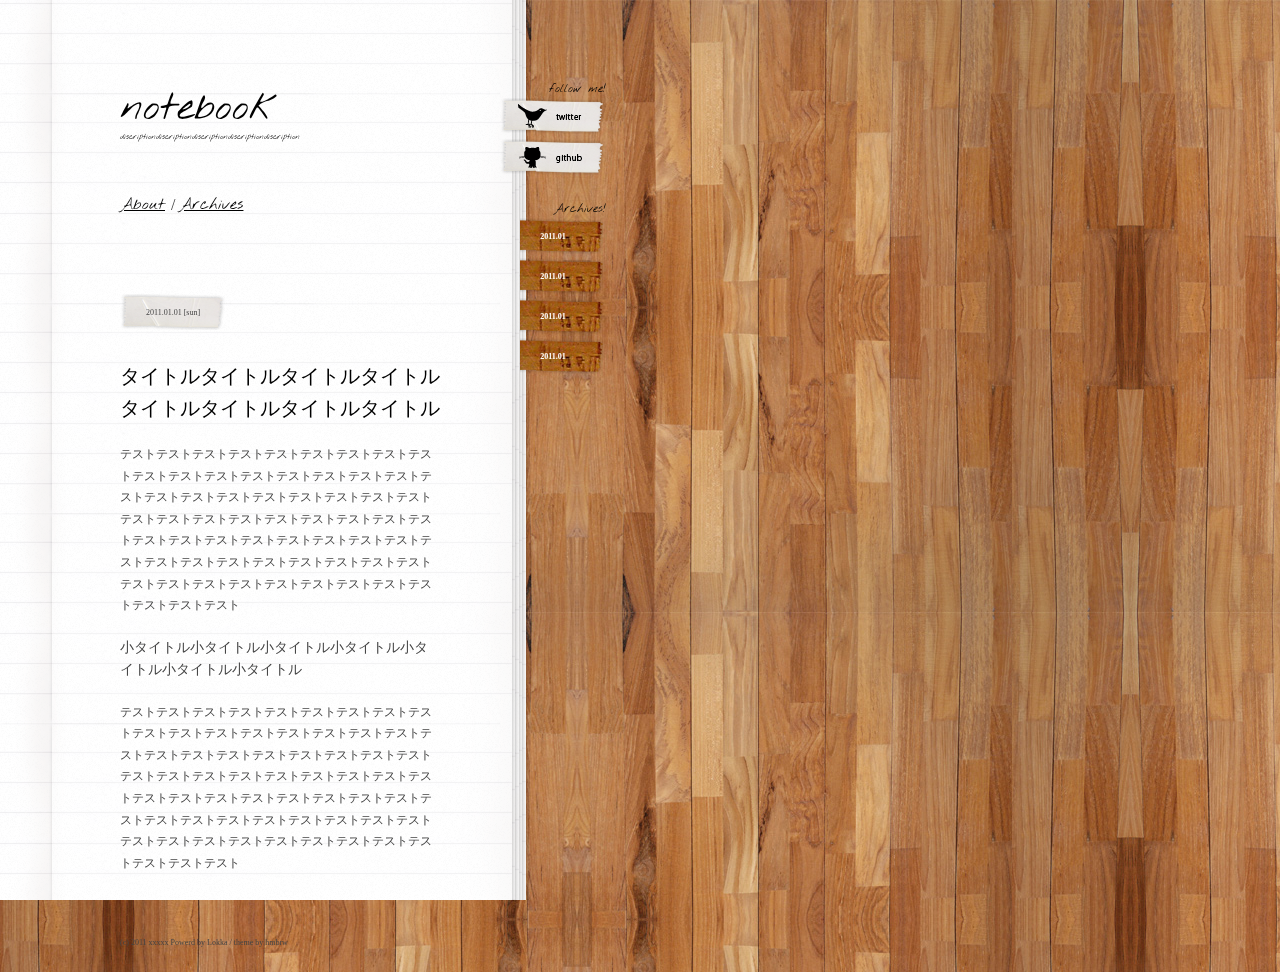
==== prev/index.html @ 276d0d5f "s" ====
<html>
<head>
	
	<meta http-equiv="Content-Type" content="text/html; charset=Shift-JIS">
	<meta http-equiv="Content-Style-Type" content="text/css">
	<meta http-equiv="Content-Script-Type" content="text/javascript">
	
	<link rel="alternate" type="application/atom+xml" title="Atom" href="">
	<link rel="alternate" type="application/rss+xml" title="RSS" href="">
	
	<title>notebook</title>
	<meta name="author" lang="ja" content="">
	<meta name="copyright" lang="ja" content="">
	<meta name="description" content="">
	<meta name="keywords" content="">
	
	<!--favicon-->
	
	
	<!--common-->
	<link rel="stylesheet" type="text/css" href="../share/css/import.css" media="screen,print" />
	<script type="text/javascript" src="http://www.google.com/jsapi"></script>
	<script type="text/javascript">google.load("jquery", "1.5.2");</script>
	<script type="text/javascript" src="../share/js/common/static.js"></script>
	<script type="text/javascript" src="../share/js/common/common.js"></script>
	
	<!--alone-->
	<link href='http://fonts.googleapis.com/css?family=Satisfy' rel='stylesheet' type='text/css'>
	<link href='http://fonts.googleapis.com/css?family=Marck+Script' rel='stylesheet' type='text/css'>
	<link href='http://fonts.googleapis.com/css?family=Yellowtail' rel='stylesheet' type='text/css'>
	<link href='http://fonts.googleapis.com/css?family=League+Script' rel='stylesheet' type='text/css'>
	<link href='http://fonts.googleapis.com/css?family=Satisfy' rel='stylesheet' type='text/css'>
	<link href='http://fonts.googleapis.com/css?family=Nothing+You+Could+Do' rel='stylesheet' type='text/css'>
	
	<!--dyrect-->
	<style type="text/css">
	
	
	</style>
	<script type="text/javascript"><!--
	
	$(function() {
		
	});
	
	//���O
	//log("sdfasdfasd");
	
	// --></script>

</head>
<body>
<!--bg-note-->
<div id="bg-note"></div>
<!--/bg-note-->

<!--container-->
<div id="container">
<div id="container-inner">

	<!--header-->
	<div id="header">
	<div id="header-inner">
		<div id="header-content">
			<h1 id="header-name"><a href="#">notebook</a></h1>
			<div class="discription">discriptiondiscriptiondiscriptiondiscriptiondiscription</div>
		</div>
	</div>
	</div>
	<div class="c"></div>
	<!--/header-->
	
	<!--sns-->
	<div id="nav-sub">
	<div id="nav-sub-inner">
		<h3>follow me!</h3>
		<ul>
			<li><a href="#"><img src="../share/images/b_twitter.png" alt="" width="106" height="36" /></a></li>
			<li><a href="#"><img src="../share/images/b_github.png" alt="" width="106" height="36" /></a></li>
		</ul>
		<h3>Archives!</h3>
		<ul>
			<li><a href="#" class="b_wood">2011.01</a></li>
			<li><a href="#" class="b_wood">2011.01</a></li>
			<li><a href="#" class="b_wood">2011.01</a></li>
			<li><a href="#" class="b_wood">2011.01</a></li>
		</ul>
	</div>
	</div>
	<!--/sns-->
	
	<!--nav-->
	<div id="nav">
	<div id="nav-inner">
		<ul>
			<li><a href="#">About</a></li>
			<li class="sla">/</li>
			<li><a href="#">Archives</a></li>
		</ul>
	</div>
	</div>
	<div class="c"></div>
	<!--/nav-->
	
	<!--main-->
	<div id="items">
	<div id="items-inner">
	
	
	<div class="item">
		<div class="date">2011.01.01 [sun]</div>
		<h2><a href="#">�^�C�g���^�C�g���^�C�g���^�C�g���^�C�g���^�C�g���^�C�g���^�C�g��</a></h2>
		<div class="tx">�e�X�g�e�X�g�e�X�g�e�X�g�e�X�g�e�X�g�e�X�g�e�X�g�e�X�g�e�X�g�e�X�g�e�X�g�e�X�g�e�X�g�e�X�g�e�X�g�e�X�g�e�X�g�e�X�g�e�X�g�e�X�g�e�X�g�e�X�g�e�X�g�e�X�g�e�X�g�e�X�g�e�X�g�e�X�g�e�X�g�e�X�g�e�X�g�e�X�g�e�X�g�e�X�g�e�X�g�e�X�g�e�X�g�e�X�g�e�X�g�e�X�g�e�X�g�e�X�g�e�X�g�e�X�g�e�X�g�e�X�g�e�X�g�e�X�g�e�X�g�e�X�g�e�X�g�e�X�g�e�X�g�e�X�g�e�X�g�e�X�g�e�X�g�e�X�g�e�X�g�e�X�g�e�X�g�e�X�g�e�X�g</div>
		<h3>���^�C�g�����^�C�g�����^�C�g�����^�C�g�����^�C�g�����^�C�g�����^�C�g��</h3>
		<div class="tx">�e�X�g�e�X�g�e�X�g�e�X�g�e�X�g�e�X�g�e�X�g�e�X�g�e�X�g�e�X�g�e�X�g�e�X�g�e�X�g�e�X�g�e�X�g�e�X�g�e�X�g�e�X�g�e�X�g�e�X�g�e�X�g�e�X�g�e�X�g�e�X�g�e�X�g�e�X�g�e�X�g�e�X�g�e�X�g�e�X�g�e�X�g�e�X�g�e�X�g�e�X�g�e�X�g�e�X�g�e�X�g�e�X�g�e�X�g�e�X�g�e�X�g�e�X�g�e�X�g�e�X�g�e�X�g�e�X�g�e�X�g�e�X�g�e�X�g�e�X�g�e�X�g�e�X�g�e�X�g�e�X�g�e�X�g�e�X�g�e�X�g�e�X�g�e�X�g�e�X�g�e�X�g�e�X�g�e�X�g�e�X�g</div>
	</div>

	<div class="c"></div>
	
	</div>
	</div>
	<!--/main-->
	
	<!--footer-->
	<div id="footer">
	<div id="footer-inner">
		(c) 2011 xxxxx Powerd by Lokka / theme by hmbrw
	</div>
	</div>
	<!--/footer-->

</div>
</div>
<!--/container-->


</body>
</html>
---- share/css/import.css ----
@charset "shift_jis"; 

/* import */
@import "init.css";
@import "common.css";
@import "layout.css";
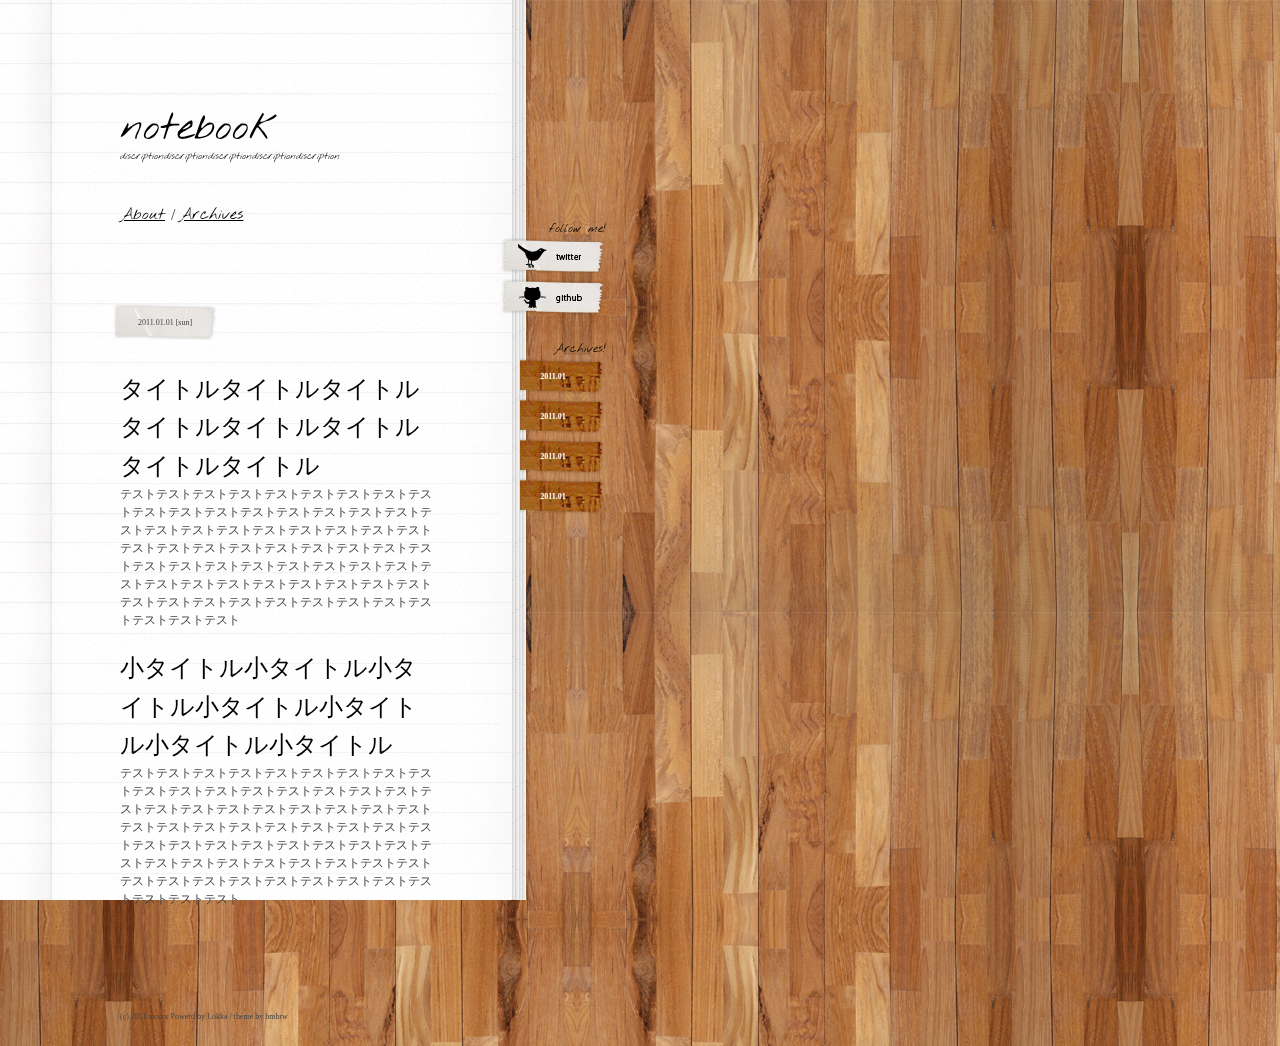
==== commit 64ba90f9: "s" ====
--- a/prev/index.html
+++ b/prev/index.html
@@ -70,7 +70,7 @@
 	<div class="c"></div>
 	<!--/header-->
 	
-	<!--sns-->
+	<!--nav-->
 	<div id="nav-sub">
 	<div id="nav-sub-inner">
 		<h3>follow me!</h3>
@@ -87,7 +87,7 @@
 		</ul>
 	</div>
 	</div>
-	<!--/sns-->
+	<!--/nav-->
 	
 	<!--nav-->
 	<div id="nav">
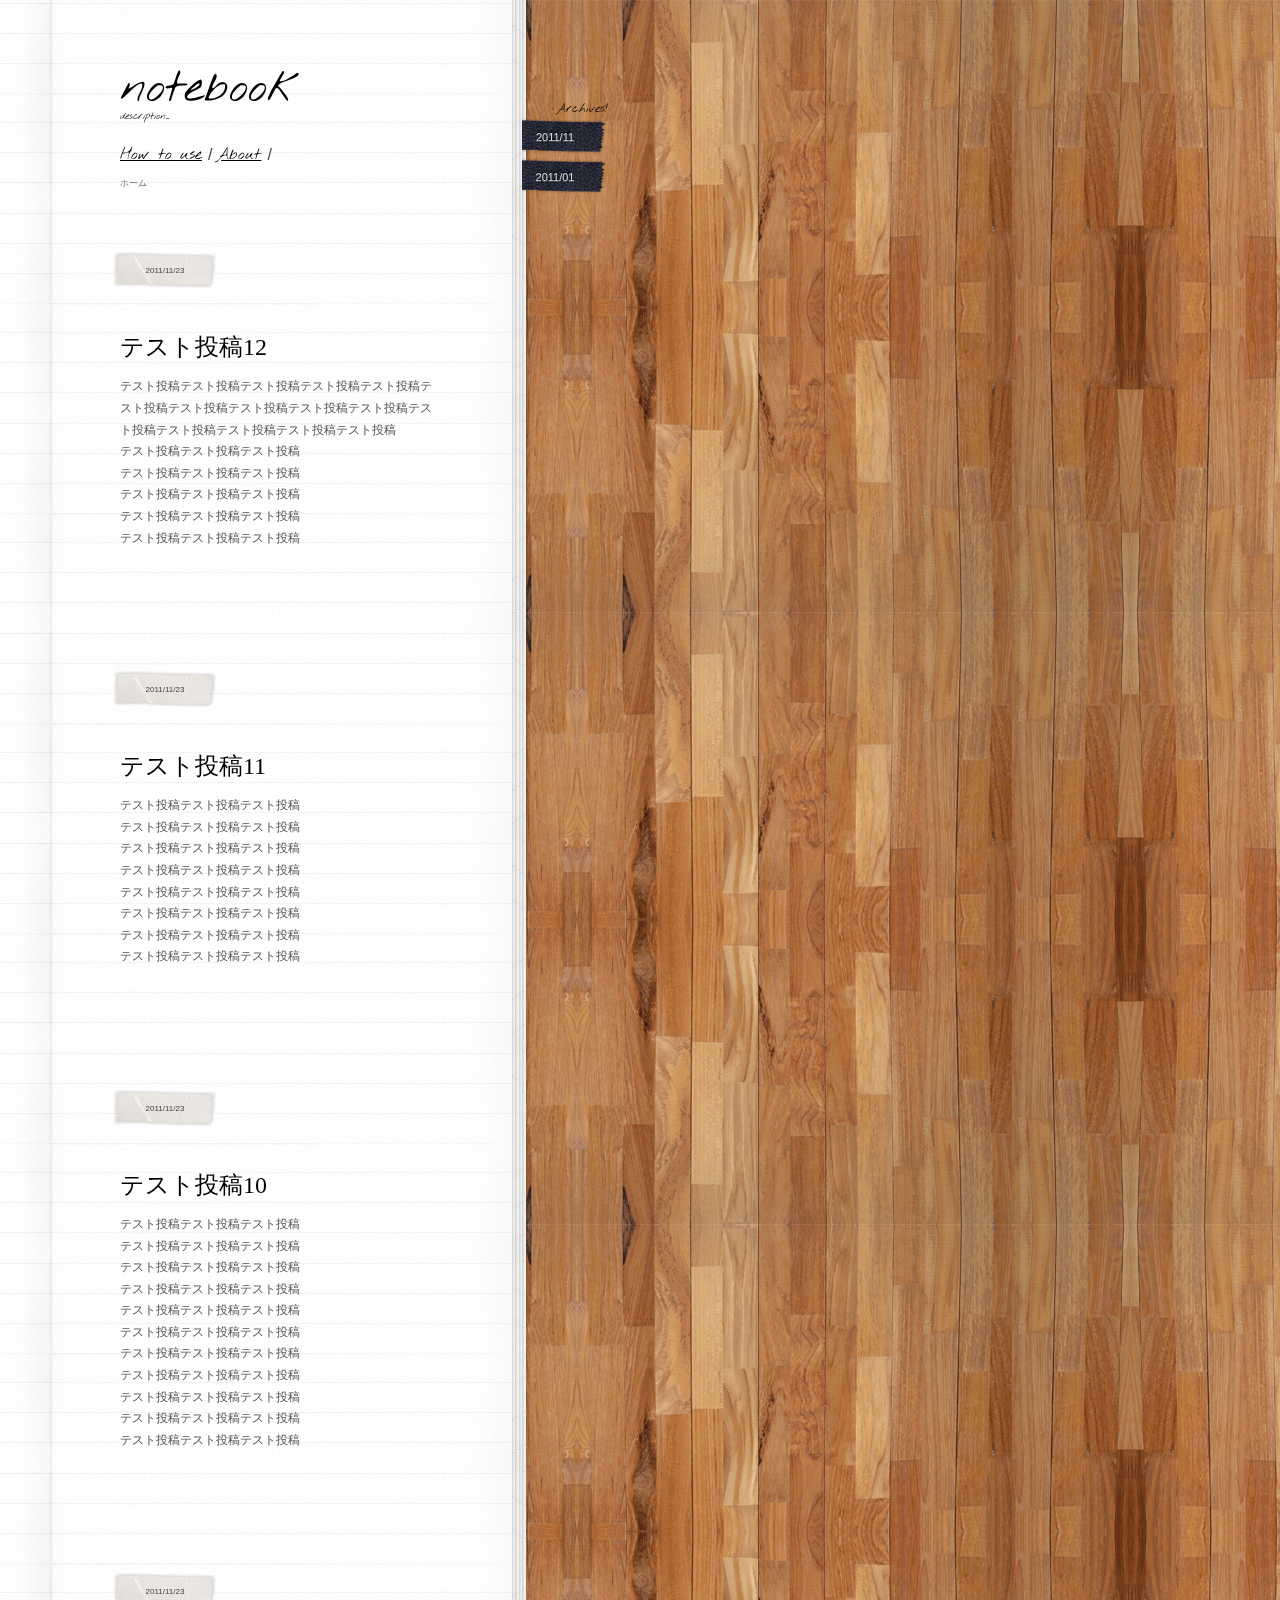
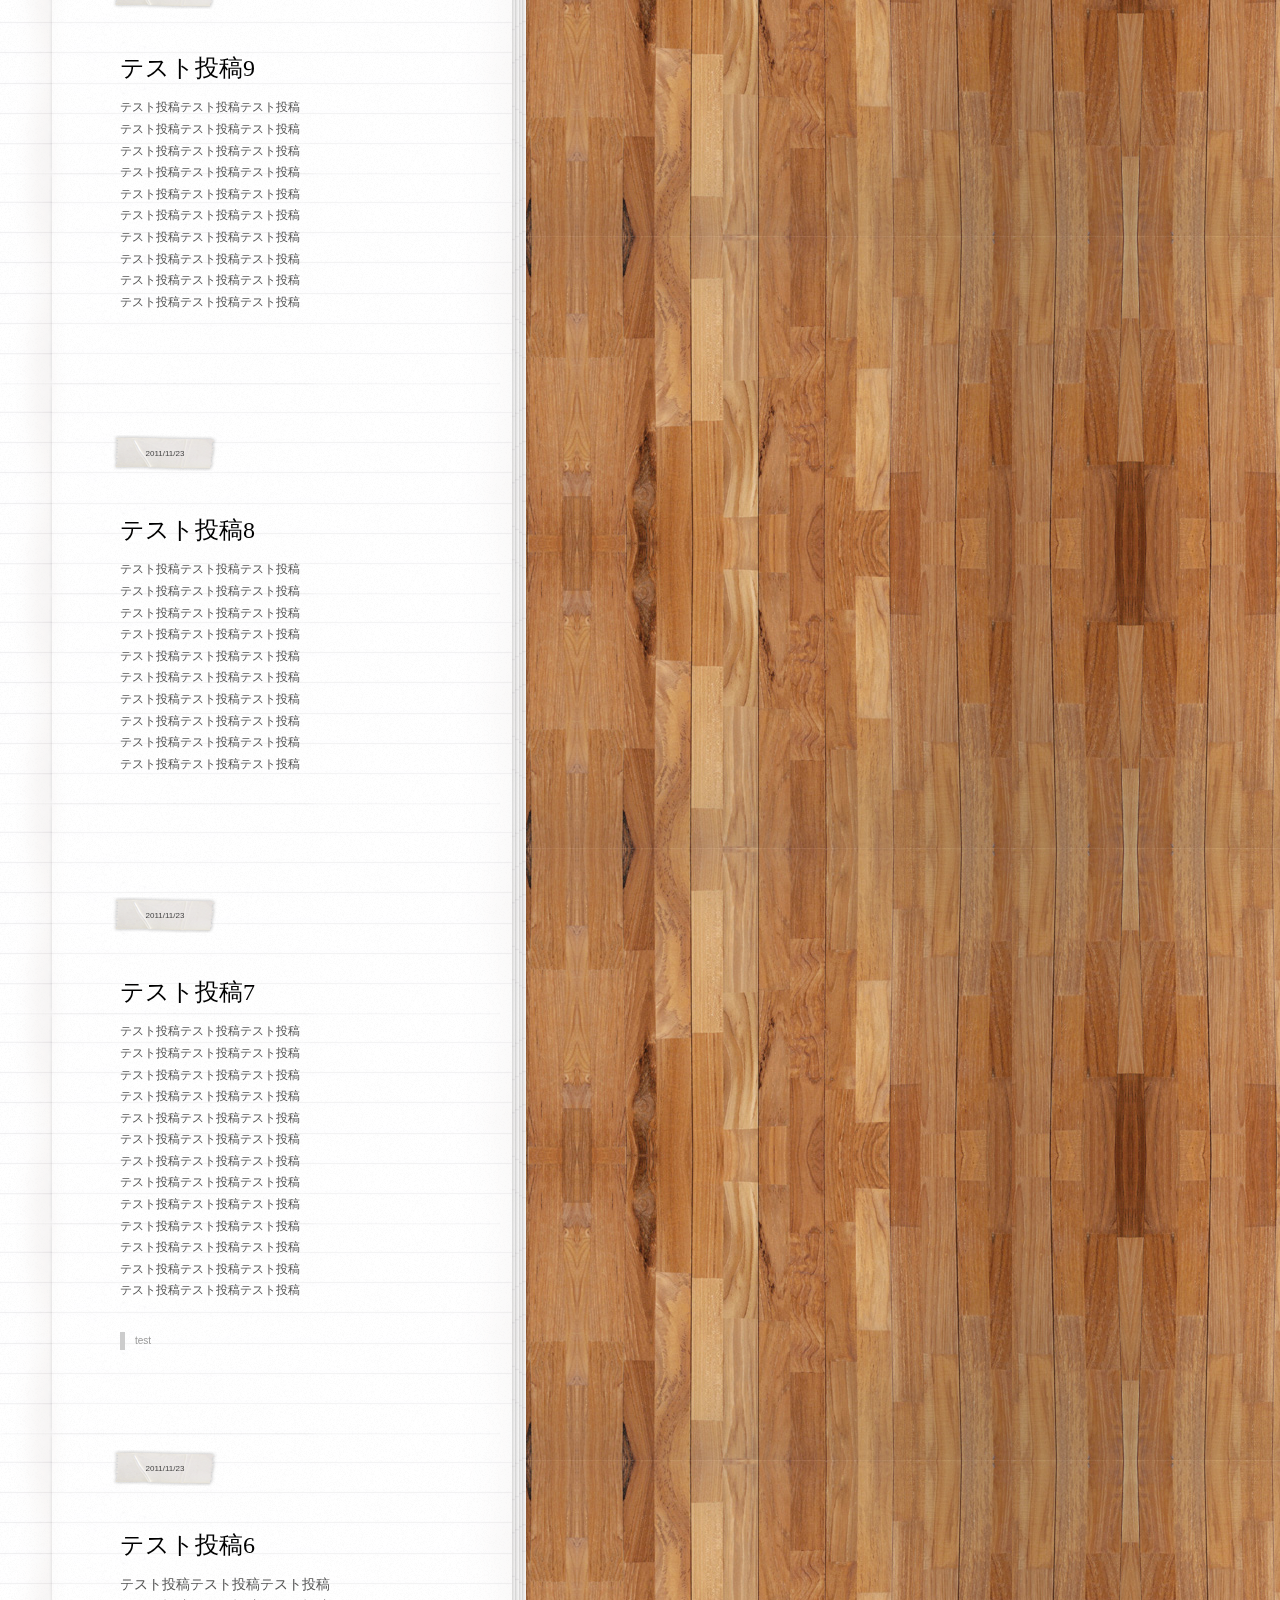
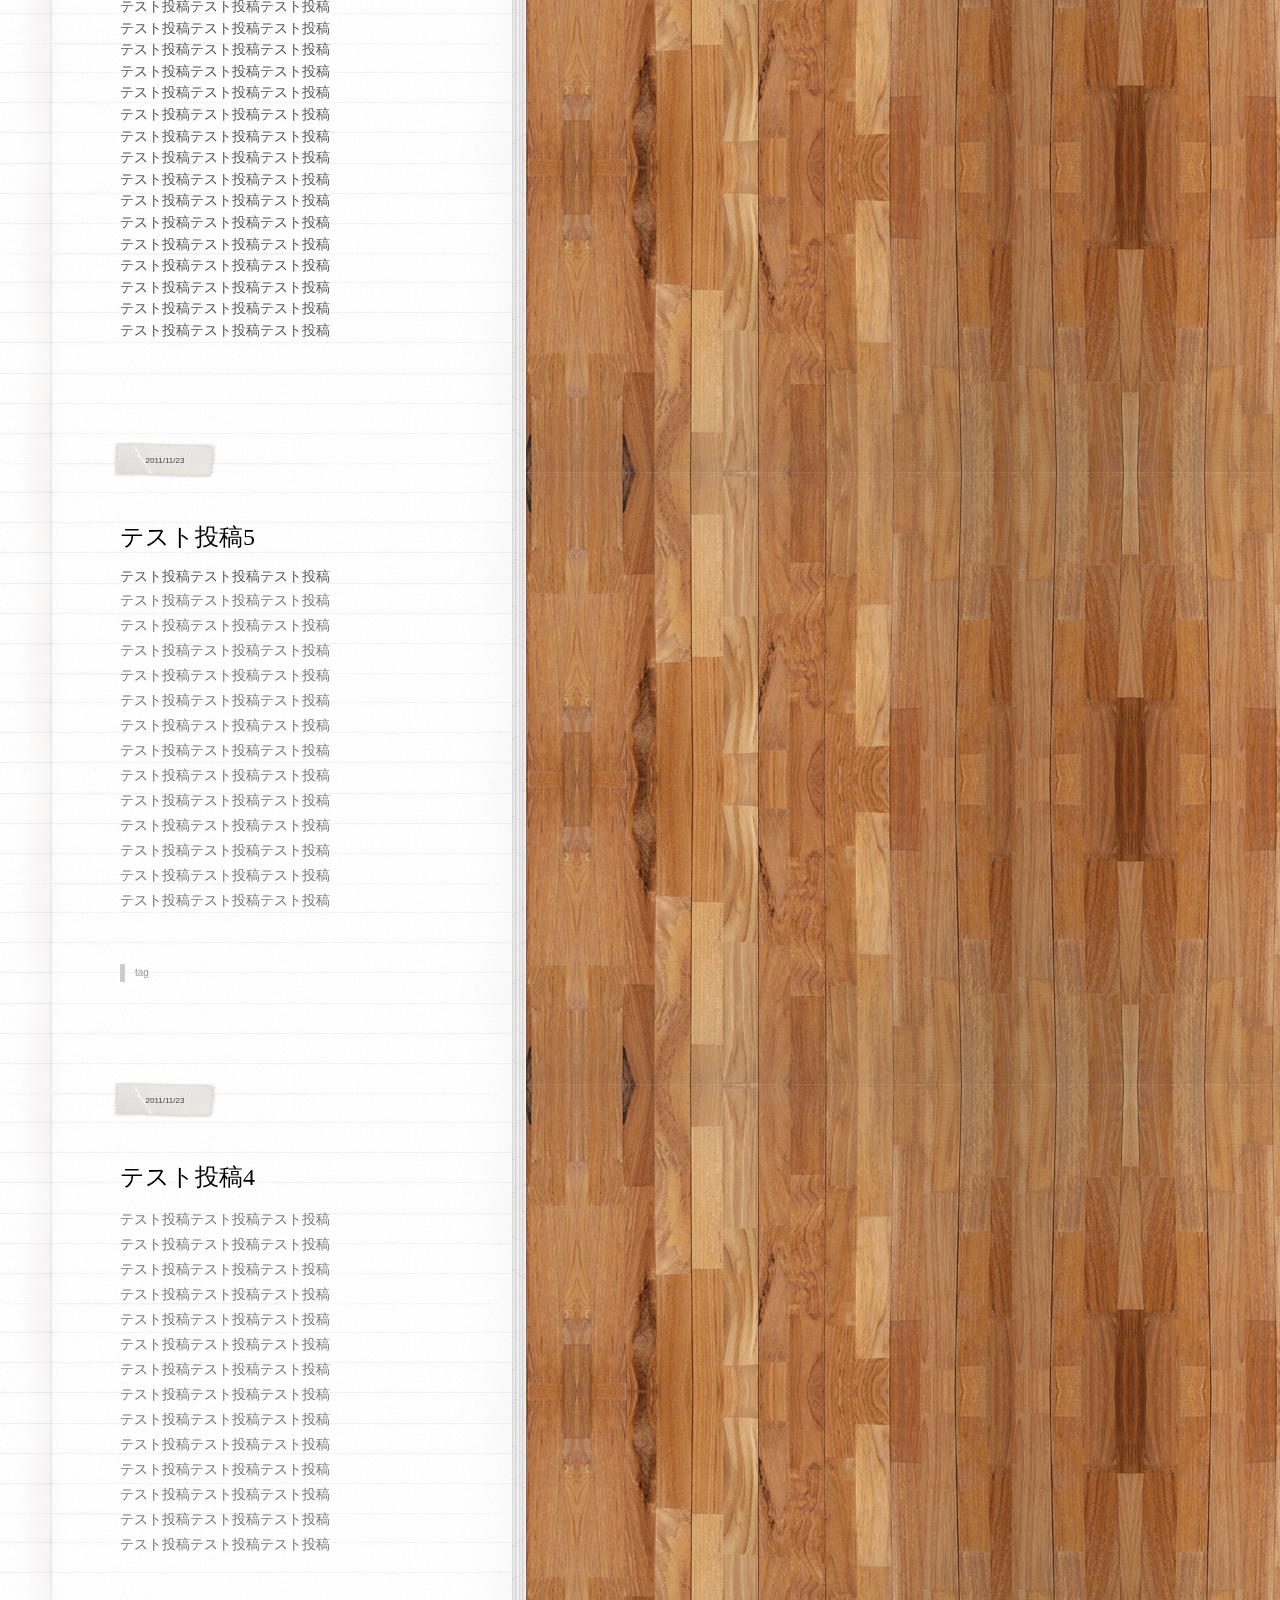
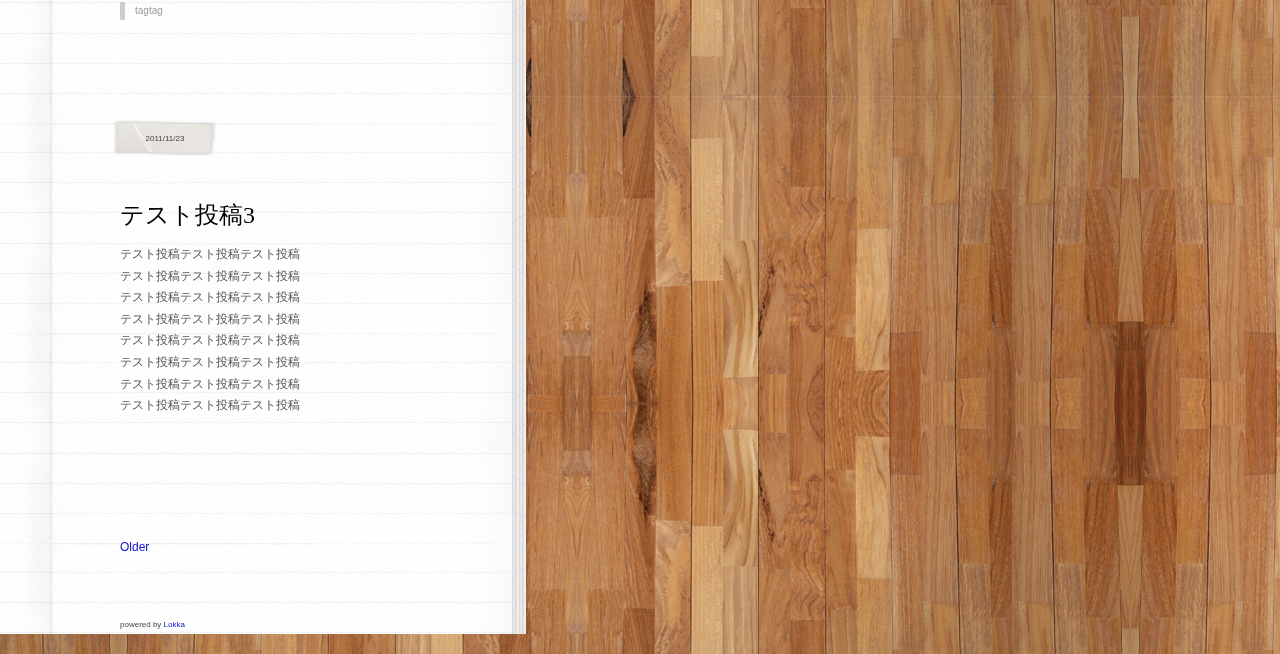
==== commit 25512a02: "prev" ====
--- a/prev/index.html
+++ b/prev/index.html
@@ -1,140 +1,368 @@
-<html>
-<head>
-	
-	<meta http-equiv="Content-Type" content="text/html; charset=Shift-JIS">
-	<meta http-equiv="Content-Style-Type" content="text/css">
-	<meta http-equiv="Content-Script-Type" content="text/javascript">
-	
-	<link rel="alternate" type="application/atom+xml" title="Atom" href="">
-	<link rel="alternate" type="application/rss+xml" title="RSS" href="">
-	
-	<title>notebook</title>
-	<meta name="author" lang="ja" content="">
-	<meta name="copyright" lang="ja" content="">
-	<meta name="description" content="">
-	<meta name="keywords" content="">
-	
-	<!--favicon-->
-	
-	
-	<!--common-->
-	<link rel="stylesheet" type="text/css" href="../share/css/import.css" media="screen,print" />
-	<script type="text/javascript" src="http://www.google.com/jsapi"></script>
-	<script type="text/javascript">google.load("jquery", "1.5.2");</script>
-	<script type="text/javascript" src="../share/js/common/static.js"></script>
-	<script type="text/javascript" src="../share/js/common/common.js"></script>
-	
-	<!--alone-->
-	<link href='http://fonts.googleapis.com/css?family=Satisfy' rel='stylesheet' type='text/css'>
-	<link href='http://fonts.googleapis.com/css?family=Marck+Script' rel='stylesheet' type='text/css'>
-	<link href='http://fonts.googleapis.com/css?family=Yellowtail' rel='stylesheet' type='text/css'>
-	<link href='http://fonts.googleapis.com/css?family=League+Script' rel='stylesheet' type='text/css'>
-	<link href='http://fonts.googleapis.com/css?family=Satisfy' rel='stylesheet' type='text/css'>
-	<link href='http://fonts.googleapis.com/css?family=Nothing+You+Could+Do' rel='stylesheet' type='text/css'>
-	
-	<!--dyrect-->
-	<style type="text/css">
-	
-	
-	</style>
-	<script type="text/javascript"><!--
-	
-	$(function() {
-		
-	});
-	
-	//���O
-	//log("sdfasdfasd");
-	
-	// --></script>
-
-</head>
-<body>
-<!--bg-note-->
-<div id="bg-note"></div>
-<!--/bg-note-->
-
-<!--container-->
-<div id="container">
-<div id="container-inner">
-
-	<!--header-->
-	<div id="header">
-	<div id="header-inner">
-		<div id="header-content">
-			<h1 id="header-name"><a href="#">notebook</a></h1>
-			<div class="discription">discriptiondiscriptiondiscriptiondiscriptiondiscription</div>
-		</div>
-	</div>
-	</div>
-	<div class="c"></div>
-	<!--/header-->
-	
-	<!--nav-->
-	<div id="nav-sub">
-	<div id="nav-sub-inner">
-		<h3>follow me!</h3>
-		<ul>
-			<li><a href="#"><img src="../share/images/b_twitter.png" alt="" width="106" height="36" /></a></li>
-			<li><a href="#"><img src="../share/images/b_github.png" alt="" width="106" height="36" /></a></li>
-		</ul>
-		<h3>Archives!</h3>
-		<ul>
-			<li><a href="#" class="b_wood">2011.01</a></li>
-			<li><a href="#" class="b_wood">2011.01</a></li>
-			<li><a href="#" class="b_wood">2011.01</a></li>
-			<li><a href="#" class="b_wood">2011.01</a></li>
-		</ul>
-	</div>
-	</div>
-	<!--/nav-->
-	
-	<!--nav-->
-	<div id="nav">
-	<div id="nav-inner">
-		<ul>
-			<li><a href="#">About</a></li>
-			<li class="sla">/</li>
-			<li><a href="#">Archives</a></li>
-		</ul>
-	</div>
-	</div>
-	<div class="c"></div>
-	<!--/nav-->
-	
-	<!--main-->
-	<div id="items">
-	<div id="items-inner">
-	
-	
-	<div class="item">
-		<div class="date">2011.01.01 [sun]</div>
-		<h2><a href="#">�^�C�g���^�C�g���^�C�g���^�C�g���^�C�g���^�C�g���^�C�g���^�C�g��</a></h2>
-		<div class="tx">�e�X�g�e�X�g�e�X�g�e�X�g�e�X�g�e�X�g�e�X�g�e�X�g�e�X�g�e�X�g�e�X�g�e�X�g�e�X�g�e�X�g�e�X�g�e�X�g�e�X�g�e�X�g�e�X�g�e�X�g�e�X�g�e�X�g�e�X�g�e�X�g�e�X�g�e�X�g�e�X�g�e�X�g�e�X�g�e�X�g�e�X�g�e�X�g�e�X�g�e�X�g�e�X�g�e�X�g�e�X�g�e�X�g�e�X�g�e�X�g�e�X�g�e�X�g�e�X�g�e�X�g�e�X�g�e�X�g�e�X�g�e�X�g�e�X�g�e�X�g�e�X�g�e�X�g�e�X�g�e�X�g�e�X�g�e�X�g�e�X�g�e�X�g�e�X�g�e�X�g�e�X�g�e�X�g�e�X�g�e�X�g</div>
-		<h3>���^�C�g�����^�C�g�����^�C�g�����^�C�g�����^�C�g�����^�C�g�����^�C�g��</h3>
-		<div class="tx">�e�X�g�e�X�g�e�X�g�e�X�g�e�X�g�e�X�g�e�X�g�e�X�g�e�X�g�e�X�g�e�X�g�e�X�g�e�X�g�e�X�g�e�X�g�e�X�g�e�X�g�e�X�g�e�X�g�e�X�g�e�X�g�e�X�g�e�X�g�e�X�g�e�X�g�e�X�g�e�X�g�e�X�g�e�X�g�e�X�g�e�X�g�e�X�g�e�X�g�e�X�g�e�X�g�e�X�g�e�X�g�e�X�g�e�X�g�e�X�g�e�X�g�e�X�g�e�X�g�e�X�g�e�X�g�e�X�g�e�X�g�e�X�g�e�X�g�e�X�g�e�X�g�e�X�g�e�X�g�e�X�g�e�X�g�e�X�g�e�X�g�e�X�g�e�X�g�e�X�g�e�X�g�e�X�g�e�X�g�e�X�g</div>
-	</div>
-
-	<div class="c"></div>
-	
-	</div>
-	</div>
-	<!--/main-->
-	
-	<!--footer-->
-	<div id="footer">
-	<div id="footer-inner">
-		(c) 2011 xxxxx Powerd by Lokka / theme by hmbrw
-	</div>
-	</div>
-	<!--/footer-->
-
-</div>
-</div>
-<!--/container-->
-
-
-</body>
-</html>
-
-
+
+<!DOCTYPE html PUBLIC "-//W3C//DTD XHTML 1.0 Transitional//EN" "http://www.w3.org/TR/xhtml1/DTD/xhtml1-transitional.dtd">
+<html xmlns:fb="http://www.facebook.com/2008/fbml" xmlns:og="http://ogp.me/ns#">
+<head>
+	
+	<meta http-equiv="Content-Type" content="text/html; charset=utf-8">
+	<meta http-equiv="Content-Style-Type" content="text/css">
+	<meta http-equiv="Content-Script-Type" content="text/javascript">
+	
+	
+    <title>notebook</title>
+	
+	
+    <meta name="description" content="" />
+    <meta name="keywords" content="" /> 
+    <link href="/index.atom" rel="alternate" title="notebook" type="application/atom+xml" />
+	<meta property="og:title" content="notebook" /> 
+	<meta property="og:site_name" content="notebook" /> 
+	<meta property="og:type" content="website" /> 
+	<meta property="og:url" content="" /> 
+	<meta property="og:image" content="/share/images/apple-touch-icon.jpg" /> 
+	<link rel="canonical" href="" /> 
+	<meta http-equiv="imagetoolbar" content="no"> 
+	<meta name="viewport" content="width=device-width; initial-scale=2.0; maximum-scale=1.0; user-scalable=0;"/>
+	
+	<link rel="shortcut icon" href="../share/images/favicon.ico"> 
+	<link rel="apple-touch-icon" href="../share/images/apple-touch-icon.png" /> 
+    <link rel="stylesheet" href="../share/css/import.css" type="text/css" />
+    
+	<script type="text/javascript" src="http://www.google.com/jsapi"></script>
+	<script type="text/javascript">google.load("jquery", "1.6.1");</script>
+	<script type="text/javascript" src="../share/js/common/static.js"></script>
+	<script type="text/javascript" src="../share/js/common/common.js"></script>
+	<script type="text/javascript" src="../share/js/plugin/jrumble.1.1.min.js"></script>
+	<script type="text/javascript" src="../share/js/plugin/jquery.infinitescroll.js"></script>
+	<link href='http://fonts.googleapis.com/css?family=Nothing+You+Could+Do' rel='stylesheet' type='text/css'>
+    
+    
+</head>
+<body>
+<div id="bg-note"></div>
+
+<!--container-->
+<div id="container">
+<div id="container-inner">
+
+	<!--header-->
+	<div id="header">
+	<div id="header-inner">
+		<div id="header-content">
+			<h1 id="header-name"><a href="/">notebook</a></h1>
+			<div class="discription">description...</div>
+		</div>
+	</div>
+	</div>
+	<div class="c"></div>
+	<!--/header-->
+	
+	<!--sns-->
+	<div id="nav-sub">
+	<div id="nav-sub-inner">
+		
+		<!-- follow me 
+		<h3>follow me!</h3>
+		<ul class="badge">
+			<li class="bubble"><a href="#"><img src="../share/images/b_twitter.png" alt="" width="106" height="36" /></a></li>
+			<li class="bubble"><a href="#"><img src="../share/images/b_github.png" alt="" width="106" height="36" /></a></li>
+		</ul>
+		-->
+		
+		<h3>Archives!</h3>
+		<ul class="archives">
+			
+			<li class="bubble"><a class="b_leather" href="/2011/11/">2011/11</a></li>
+			
+			<li class="bubble"><a class="b_leather" href="/2011/01/">2011/01</a></li>
+			
+		</ul>
+	</div>
+	</div>
+	<!--/sns-->
+	
+	<!--nav-->
+	<div id="nav">
+	<div id="nav-inner">
+		<ul>
+			
+            <li><a href="/9">How to use</a></li>
+			<li class="sla">/</li>
+			
+            <li><a href="/2">About</a></li>
+			<li class="sla">/</li>
+			
+		</ul>
+		<div id="breadlist"><ol><li>ホーム</li></ol></div>
+	</div>
+	</div>
+	<div class="c"></div>
+	<!--/nav-->
+	
+	<!--main-->
+	<div id="items">
+	<div id="items-inner">
+	
+	
+  
+	<div class="item">
+		<div class="date">2011/11/23</div>
+		<h3><a href="/15">テスト投稿12</a></h3>
+		<div class="body">テスト投稿テスト投稿テスト投稿テスト投稿テスト投稿テスト投稿テスト投稿テスト投稿テスト投稿テスト投稿テスト投稿テスト投稿テスト投稿テスト投稿テスト投稿<div>テスト投稿テスト投稿テスト投稿</div><div>テスト投稿テスト投稿テスト投稿</div><div>テスト投稿テスト投稿テスト投稿</div><div>テスト投稿テスト投稿テスト投稿</div><div>テスト投稿テスト投稿テスト投稿</div><div><br></div></div>
+		
+		<div class="info">
+		    <ul class="tags">
+				
+				
+		    </ul>
+			<div class="c"></div>
+		</div>
+		<div class="admin">
+		    <ul>
+				<li class="author">test</li>
+				
+			</ul>
+			<div class="c"></div>
+		</div>
+	</div>
+
+  
+	<div class="item">
+		<div class="date">2011/11/23</div>
+		<h3><a href="/14">テスト投稿11</a></h3>
+		<div class="body">テスト投稿テスト投稿テスト投稿<div>テスト投稿テスト投稿テスト投稿</div><div>テスト投稿テスト投稿テスト投稿</div><div>テスト投稿テスト投稿テスト投稿</div><div>テスト投稿テスト投稿テスト投稿</div><div>テスト投稿テスト投稿テスト投稿</div><div>テスト投稿テスト投稿テスト投稿</div><div>テスト投稿テスト投稿テスト投稿</div><div><br></div></div>
+		
+		<div class="info">
+		    <ul class="tags">
+				
+				
+		    </ul>
+			<div class="c"></div>
+		</div>
+		<div class="admin">
+		    <ul>
+				<li class="author">test</li>
+				
+			</ul>
+			<div class="c"></div>
+		</div>
+	</div>
+
+  
+	<div class="item">
+		<div class="date">2011/11/23</div>
+		<h3><a href="/13">テスト投稿10</a></h3>
+		<div class="body">テスト投稿テスト投稿テスト投稿<div>テスト投稿テスト投稿テスト投稿</div><div>テスト投稿テスト投稿テスト投稿</div><div>テスト投稿テスト投稿テスト投稿</div><div>テスト投稿テスト投稿テスト投稿</div><div>テスト投稿テスト投稿テスト投稿</div><div>テスト投稿テスト投稿テスト投稿</div><div>テスト投稿テスト投稿テスト投稿</div><div>テスト投稿テスト投稿テスト投稿</div><div>テスト投稿テスト投稿テスト投稿</div><div>テスト投稿テスト投稿テスト投稿</div><div><br></div></div>
+		
+		<div class="info">
+		    <ul class="tags">
+				
+				
+		    </ul>
+			<div class="c"></div>
+		</div>
+		<div class="admin">
+		    <ul>
+				<li class="author">test</li>
+				
+			</ul>
+			<div class="c"></div>
+		</div>
+	</div>
+
+  
+	<div class="item">
+		<div class="date">2011/11/23</div>
+		<h3><a href="/12">テスト投稿9</a></h3>
+		<div class="body">テスト投稿テスト投稿テスト投稿<div>テスト投稿テスト投稿テスト投稿</div><div>テスト投稿テスト投稿テスト投稿</div><div>テスト投稿テスト投稿テスト投稿</div><div>テスト投稿テスト投稿テスト投稿</div><div>テスト投稿テスト投稿テスト投稿</div><div>テスト投稿テスト投稿テスト投稿</div><div>テスト投稿テスト投稿テスト投稿</div><div>テスト投稿テスト投稿テスト投稿</div><div>テスト投稿テスト投稿テスト投稿</div><div><br></div></div>
+		
+		<div class="info">
+		    <ul class="tags">
+				
+				
+		    </ul>
+			<div class="c"></div>
+		</div>
+		<div class="admin">
+		    <ul>
+				<li class="author">test</li>
+				
+			</ul>
+			<div class="c"></div>
+		</div>
+	</div>
+
+  
+	<div class="item">
+		<div class="date">2011/11/23</div>
+		<h3><a href="/11">テスト投稿8</a></h3>
+		<div class="body">テスト投稿テスト投稿テスト投稿<div>テスト投稿テスト投稿テスト投稿</div><div>テスト投稿テスト投稿テスト投稿</div><div>テスト投稿テスト投稿テスト投稿</div><div>テスト投稿テスト投稿テスト投稿</div><div>テスト投稿テスト投稿テスト投稿</div><div>テスト投稿テスト投稿テスト投稿</div><div>テスト投稿テスト投稿テスト投稿</div><div>テスト投稿テスト投稿テスト投稿</div><div>テスト投稿テスト投稿テスト投稿</div><div><br></div></div>
+		
+		<div class="info">
+		    <ul class="tags">
+				
+				
+		    </ul>
+			<div class="c"></div>
+		</div>
+		<div class="admin">
+		    <ul>
+				<li class="author">test</li>
+				
+			</ul>
+			<div class="c"></div>
+		</div>
+	</div>
+
+  
+	<div class="item">
+		<div class="date">2011/11/23</div>
+		<h3><a href="/10">テスト投稿7</a></h3>
+		<div class="body"><div>テスト投稿テスト投稿テスト投稿</div>テスト投稿テスト投稿テスト投稿<br>テスト投稿テスト投稿テスト投稿<br>テスト投稿テスト投稿テスト投稿<br>テスト投稿テスト投稿テスト投稿<br>テスト投稿テスト投稿テスト投稿<br>テスト投稿テスト投稿テスト投稿<br>テスト投稿テスト投稿テスト投稿<br>テスト投稿テスト投稿テスト投稿<br>テスト投稿テスト投稿テスト投稿<br>テスト投稿テスト投稿テスト投稿<br>テスト投稿テスト投稿テスト投稿<div>テスト投稿テスト投稿テスト投稿</div></div>
+		
+		<div class="info">
+		    <ul class="tags">
+				
+				
+				<li class="tags"><ul class="tags"><li class="tag"><a href="/tags/test/">test</a></li></ul></li>
+				
+		    </ul>
+			<div class="c"></div>
+		</div>
+		<div class="admin">
+		    <ul>
+				<li class="author">test</li>
+				
+			</ul>
+			<div class="c"></div>
+		</div>
+	</div>
+
+  
+	<div class="item">
+		<div class="date">2011/11/23</div>
+		<h3><a href="/8">テスト投稿6</a></h3>
+		<div class="body"><div><span class="Apple-style-span" style="font-size: 14px; ">テスト投稿テスト投稿テスト投稿</span></div><span class="Apple-style-span" style="font-size: 14px; ">テスト投稿テスト投稿テスト投稿<br></span><div><span class="Apple-style-span" style="font-size: 14px; ">テスト投稿テスト投稿テスト投稿<br></span><span class="Apple-style-span" style="font-size: 14px; ">テスト投稿テスト投稿テスト投稿<br></span><span class="Apple-style-span" style="font-size: 14px; ">テスト投稿テスト投稿テスト投稿<br></span><span class="Apple-style-span" style="font-size: 14px; ">テスト投稿テスト投稿テスト投稿<br></span><span class="Apple-style-span" style="font-size: 14px; ">テスト投稿テスト投稿テスト投稿<br></span><span class="Apple-style-span" style="font-size: 14px; ">テスト投稿テスト投稿テスト投稿<br></span><span class="Apple-style-span" style="font-size: 14px; ">テスト投稿テスト投稿テスト投稿</span></div><span class="Apple-style-span" style="font-size: 14px; ">テスト投稿テスト投稿テスト投稿<br></span><span class="Apple-style-span" style="font-size: 14px; ">テスト投稿テスト投稿テスト投稿<br></span><span class="Apple-style-span" style="font-size: 14px; ">テスト投稿テスト投稿テスト投稿<br></span><span class="Apple-style-span" style="font-size: 14px; ">テスト投稿テスト投稿テスト投稿<br></span><span class="Apple-style-span" style="font-size: 14px; ">テスト投稿テスト投稿テスト投稿<br></span><span class="Apple-style-span" style="font-size: 14px; ">テスト投稿テスト投稿テスト投稿<br></span><span class="Apple-style-span" style="font-size: 14px; ">テスト投稿テスト投稿テスト投稿</span><div><span class="Apple-style-span" style="font-size: 14px; ">テスト投稿テスト投稿テスト投稿</span></div></div>
+		
+		<div class="info">
+		    <ul class="tags">
+				
+				
+		    </ul>
+			<div class="c"></div>
+		</div>
+		<div class="admin">
+		    <ul>
+				<li class="author">test</li>
+				
+			</ul>
+			<div class="c"></div>
+		</div>
+	</div>
+
+  
+	<div class="item">
+		<div class="date">2011/11/23</div>
+		<h3><a href="/7">テスト投稿5</a></h3>
+		<div class="body"><div style="margin-top: 0px; margin-right: 0px; margin-bottom: 0px; margin-left: 0px; padding-top: 0px; padding-right: 0px; padding-bottom: 0px; padding-left: 0px; border-top-width: 0px; border-right-width: 0px; border-bottom-width: 0px; border-left-width: 0px; border-style: initial; border-color: initial; outline-width: 0px; outline-style: initial; outline-color: initial; font-size: 14px; vertical-align: baseline; background-image: initial; background-attachment: initial; background-origin: initial; background-clip: initial; background-color: transparent; border-style: initial; border-color: initial; background-position: initial initial; background-repeat: initial initial; ">テスト投稿テスト投稿テスト投稿</div><div style="margin-top: 0px; margin-right: 0px; margin-bottom: 0px; margin-left: 0px; padding-top: 0px; padding-right: 0px; padding-bottom: 0px; padding-left: 0px; border-top-width: 0px; border-right-width: 0px; border-bottom-width: 0px; border-left-width: 0px; border-style: initial; border-color: initial; outline-width: 0px; outline-style: initial; outline-color: initial; vertical-align: baseline; background-image: initial; background-attachment: initial; background-origin: initial; background-clip: initial; background-color: transparent; "><div style="margin-top: 0px; margin-right: 0px; margin-bottom: 0px; margin-left: 0px; padding-top: 0px; padding-right: 0px; padding-bottom: 0px; padding-left: 0px; border-top-width: 0px; border-right-width: 0px; border-bottom-width: 0px; border-left-width: 0px; border-style: initial; border-color: initial; outline-width: 0px; outline-style: initial; outline-color: initial; font-size: 14px; vertical-align: baseline; background-image: initial; background-attachment: initial; background-origin: initial; background-clip: initial; background-color: transparent; border-style: initial; border-color: initial; color: rgb(119, 119, 119); font-family: '�q���M�m���� Pro W3', 'Hiragino Mincho Pro W3', ��������, serif; line-height: 25px; background-position: initial initial; background-repeat: initial initial; ">テスト投稿テスト投稿テスト投稿</div></div><div style="margin-top: 0px; margin-right: 0px; margin-bottom: 0px; margin-left: 0px; padding-top: 0px; padding-right: 0px; padding-bottom: 0px; padding-left: 0px; border-top-width: 0px; border-right-width: 0px; border-bottom-width: 0px; border-left-width: 0px; border-style: initial; border-color: initial; outline-width: 0px; outline-style: initial; outline-color: initial; vertical-align: baseline; background-image: initial; background-attachment: initial; background-origin: initial; background-clip: initial; background-color: transparent; "><div style="margin-top: 0px; margin-right: 0px; margin-bottom: 0px; margin-left: 0px; padding-top: 0px; padding-right: 0px; padding-bottom: 0px; padding-left: 0px; border-top-width: 0px; border-right-width: 0px; border-bottom-width: 0px; border-left-width: 0px; border-style: initial; border-color: initial; outline-width: 0px; outline-style: initial; outline-color: initial; font-size: 14px; vertical-align: baseline; background-image: initial; background-attachment: initial; background-origin: initial; background-clip: initial; background-color: transparent; border-style: initial; border-color: initial; color: rgb(119, 119, 119); font-family: '�q���M�m���� Pro W3', 'Hiragino Mincho Pro W3', ��������, serif; line-height: 25px; background-position: initial initial; background-repeat: initial initial; ">テスト投稿テスト投稿テスト投稿</div></div><div style="margin-top: 0px; margin-right: 0px; margin-bottom: 0px; margin-left: 0px; padding-top: 0px; padding-right: 0px; padding-bottom: 0px; padding-left: 0px; border-top-width: 0px; border-right-width: 0px; border-bottom-width: 0px; border-left-width: 0px; border-style: initial; border-color: initial; outline-width: 0px; outline-style: initial; outline-color: initial; vertical-align: baseline; background-image: initial; background-attachment: initial; background-origin: initial; background-clip: initial; background-color: transparent; "><div style="margin-top: 0px; margin-right: 0px; margin-bottom: 0px; margin-left: 0px; padding-top: 0px; padding-right: 0px; padding-bottom: 0px; padding-left: 0px; border-top-width: 0px; border-right-width: 0px; border-bottom-width: 0px; border-left-width: 0px; border-style: initial; border-color: initial; outline-width: 0px; outline-style: initial; outline-color: initial; font-size: 14px; vertical-align: baseline; background-image: initial; background-attachment: initial; background-origin: initial; background-clip: initial; background-color: transparent; border-style: initial; border-color: initial; color: rgb(119, 119, 119); font-family: '�q���M�m���� Pro W3', 'Hiragino Mincho Pro W3', ��������, serif; line-height: 25px; background-position: initial initial; background-repeat: initial initial; ">テスト投稿テスト投稿テスト投稿</div></div><div style="margin-top: 0px; margin-right: 0px; margin-bottom: 0px; margin-left: 0px; padding-top: 0px; padding-right: 0px; padding-bottom: 0px; padding-left: 0px; border-top-width: 0px; border-right-width: 0px; border-bottom-width: 0px; border-left-width: 0px; border-style: initial; border-color: initial; outline-width: 0px; outline-style: initial; outline-color: initial; vertical-align: baseline; background-image: initial; background-attachment: initial; background-origin: initial; background-clip: initial; background-color: transparent; "><div style="margin-top: 0px; margin-right: 0px; margin-bottom: 0px; margin-left: 0px; padding-top: 0px; padding-right: 0px; padding-bottom: 0px; padding-left: 0px; border-top-width: 0px; border-right-width: 0px; border-bottom-width: 0px; border-left-width: 0px; border-style: initial; border-color: initial; outline-width: 0px; outline-style: initial; outline-color: initial; font-size: 14px; vertical-align: baseline; background-image: initial; background-attachment: initial; background-origin: initial; background-clip: initial; background-color: transparent; border-style: initial; border-color: initial; color: rgb(119, 119, 119); font-family: '�q���M�m���� Pro W3', 'Hiragino Mincho Pro W3', ��������, serif; line-height: 25px; background-position: initial initial; background-repeat: initial initial; ">テスト投稿テスト投稿テスト投稿</div></div><div style="margin-top: 0px; margin-right: 0px; margin-bottom: 0px; margin-left: 0px; padding-top: 0px; padding-right: 0px; padding-bottom: 0px; padding-left: 0px; border-top-width: 0px; border-right-width: 0px; border-bottom-width: 0px; border-left-width: 0px; border-style: initial; border-color: initial; outline-width: 0px; outline-style: initial; outline-color: initial; vertical-align: baseline; background-image: initial; background-attachment: initial; background-origin: initial; background-clip: initial; background-color: transparent; "><div style="margin-top: 0px; margin-right: 0px; margin-bottom: 0px; margin-left: 0px; padding-top: 0px; padding-right: 0px; padding-bottom: 0px; padding-left: 0px; border-top-width: 0px; border-right-width: 0px; border-bottom-width: 0px; border-left-width: 0px; border-style: initial; border-color: initial; outline-width: 0px; outline-style: initial; outline-color: initial; font-size: 14px; vertical-align: baseline; background-image: initial; background-attachment: initial; background-origin: initial; background-clip: initial; background-color: transparent; border-style: initial; border-color: initial; color: rgb(119, 119, 119); font-family: '�q���M�m���� Pro W3', 'Hiragino Mincho Pro W3', ��������, serif; line-height: 25px; background-position: initial initial; background-repeat: initial initial; ">テスト投稿テスト投稿テスト投稿</div></div><div style="margin-top: 0px; margin-right: 0px; margin-bottom: 0px; margin-left: 0px; padding-top: 0px; padding-right: 0px; padding-bottom: 0px; padding-left: 0px; border-top-width: 0px; border-right-width: 0px; border-bottom-width: 0px; border-left-width: 0px; border-style: initial; border-color: initial; outline-width: 0px; outline-style: initial; outline-color: initial; vertical-align: baseline; background-image: initial; background-attachment: initial; background-origin: initial; background-clip: initial; background-color: transparent; "><div style="margin-top: 0px; margin-right: 0px; margin-bottom: 0px; margin-left: 0px; padding-top: 0px; padding-right: 0px; padding-bottom: 0px; padding-left: 0px; border-top-width: 0px; border-right-width: 0px; border-bottom-width: 0px; border-left-width: 0px; border-style: initial; border-color: initial; outline-width: 0px; outline-style: initial; outline-color: initial; font-size: 14px; vertical-align: baseline; background-image: initial; background-attachment: initial; background-origin: initial; background-clip: initial; background-color: transparent; border-style: initial; border-color: initial; color: rgb(119, 119, 119); font-family: '�q���M�m���� Pro W3', 'Hiragino Mincho Pro W3', ��������, serif; line-height: 25px; ">テスト投稿テスト投稿テスト投稿</div><div style="margin-top: 0px; margin-right: 0px; margin-bottom: 0px; margin-left: 0px; padding-top: 0px; padding-right: 0px; padding-bottom: 0px; padding-left: 0px; border-top-width: 0px; border-right-width: 0px; border-bottom-width: 0px; border-left-width: 0px; border-style: initial; border-color: initial; outline-width: 0px; outline-style: initial; outline-color: initial; vertical-align: baseline; background-image: initial; background-attachment: initial; background-origin: initial; background-clip: initial; background-color: transparent; "><div style="margin-top: 0px; margin-right: 0px; margin-bottom: 0px; margin-left: 0px; padding-top: 0px; padding-right: 0px; padding-bottom: 0px; padding-left: 0px; border-top-width: 0px; border-right-width: 0px; border-bottom-width: 0px; border-left-width: 0px; border-style: initial; border-color: initial; outline-width: 0px; outline-style: initial; outline-color: initial; font-size: 14px; vertical-align: baseline; background-image: initial; background-attachment: initial; background-origin: initial; background-clip: initial; background-color: transparent; border-style: initial; border-color: initial; color: rgb(119, 119, 119); font-family: '�q���M�m���� Pro W3', 'Hiragino Mincho Pro W3', ��������, serif; line-height: 25px; background-position: initial initial; background-repeat: initial initial; ">テスト投稿テスト投稿テスト投稿</div><div style="margin-top: 0px; margin-right: 0px; margin-bottom: 0px; margin-left: 0px; padding-top: 0px; padding-right: 0px; padding-bottom: 0px; padding-left: 0px; border-top-width: 0px; border-right-width: 0px; border-bottom-width: 0px; border-left-width: 0px; border-style: initial; border-color: initial; outline-width: 0px; outline-style: initial; outline-color: initial; vertical-align: baseline; background-image: initial; background-attachment: initial; background-origin: initial; background-clip: initial; background-color: transparent; "><div style="margin-top: 0px; margin-right: 0px; margin-bottom: 0px; margin-left: 0px; padding-top: 0px; padding-right: 0px; padding-bottom: 0px; padding-left: 0px; border-top-width: 0px; border-right-width: 0px; border-bottom-width: 0px; border-left-width: 0px; border-style: initial; border-color: initial; outline-width: 0px; outline-style: initial; outline-color: initial; font-size: 14px; vertical-align: baseline; background-image: initial; background-attachment: initial; background-origin: initial; background-clip: initial; background-color: transparent; border-style: initial; border-color: initial; color: rgb(119, 119, 119); font-family: '�q���M�m���� Pro W3', 'Hiragino Mincho Pro W3', ��������, serif; line-height: 25px; background-position: initial initial; background-repeat: initial initial; ">テスト投稿テスト投稿テスト投稿</div></div><div style="margin-top: 0px; margin-right: 0px; margin-bottom: 0px; margin-left: 0px; padding-top: 0px; padding-right: 0px; padding-bottom: 0px; padding-left: 0px; border-top-width: 0px; border-right-width: 0px; border-bottom-width: 0px; border-left-width: 0px; border-style: initial; border-color: initial; outline-width: 0px; outline-style: initial; outline-color: initial; vertical-align: baseline; background-image: initial; background-attachment: initial; background-origin: initial; background-clip: initial; background-color: transparent; "><div style="margin-top: 0px; margin-right: 0px; margin-bottom: 0px; margin-left: 0px; padding-top: 0px; padding-right: 0px; padding-bottom: 0px; padding-left: 0px; border-top-width: 0px; border-right-width: 0px; border-bottom-width: 0px; border-left-width: 0px; border-style: initial; border-color: initial; outline-width: 0px; outline-style: initial; outline-color: initial; font-size: 14px; vertical-align: baseline; background-image: initial; background-attachment: initial; background-origin: initial; background-clip: initial; background-color: transparent; border-style: initial; border-color: initial; color: rgb(119, 119, 119); font-family: '�q���M�m���� Pro W3', 'Hiragino Mincho Pro W3', ��������, serif; line-height: 25px; background-position: initial initial; background-repeat: initial initial; ">テスト投稿テスト投稿テスト投稿</div></div><div style="margin-top: 0px; margin-right: 0px; margin-bottom: 0px; margin-left: 0px; padding-top: 0px; padding-right: 0px; padding-bottom: 0px; padding-left: 0px; border-top-width: 0px; border-right-width: 0px; border-bottom-width: 0px; border-left-width: 0px; border-style: initial; border-color: initial; outline-width: 0px; outline-style: initial; outline-color: initial; vertical-align: baseline; background-image: initial; background-attachment: initial; background-origin: initial; background-clip: initial; background-color: transparent; "><div style="margin-top: 0px; margin-right: 0px; margin-bottom: 0px; margin-left: 0px; padding-top: 0px; padding-right: 0px; padding-bottom: 0px; padding-left: 0px; border-top-width: 0px; border-right-width: 0px; border-bottom-width: 0px; border-left-width: 0px; border-style: initial; border-color: initial; outline-width: 0px; outline-style: initial; outline-color: initial; font-size: 14px; vertical-align: baseline; background-image: initial; background-attachment: initial; background-origin: initial; background-clip: initial; background-color: transparent; border-style: initial; border-color: initial; color: rgb(119, 119, 119); font-family: '�q���M�m���� Pro W3', 'Hiragino Mincho Pro W3', ��������, serif; line-height: 25px; background-position: initial initial; background-repeat: initial initial; ">テスト投稿テスト投稿テスト投稿</div></div><div style="margin-top: 0px; margin-right: 0px; margin-bottom: 0px; margin-left: 0px; padding-top: 0px; padding-right: 0px; padding-bottom: 0px; padding-left: 0px; border-top-width: 0px; border-right-width: 0px; border-bottom-width: 0px; border-left-width: 0px; border-style: initial; border-color: initial; outline-width: 0px; outline-style: initial; outline-color: initial; vertical-align: baseline; background-image: initial; background-attachment: initial; background-origin: initial; background-clip: initial; background-color: transparent; "><div style="margin-top: 0px; margin-right: 0px; margin-bottom: 0px; margin-left: 0px; padding-top: 0px; padding-right: 0px; padding-bottom: 0px; padding-left: 0px; border-top-width: 0px; border-right-width: 0px; border-bottom-width: 0px; border-left-width: 0px; border-style: initial; border-color: initial; outline-width: 0px; outline-style: initial; outline-color: initial; font-size: 14px; vertical-align: baseline; background-image: initial; background-attachment: initial; background-origin: initial; background-clip: initial; background-color: transparent; border-style: initial; border-color: initial; color: rgb(119, 119, 119); font-family: '�q���M�m���� Pro W3', 'Hiragino Mincho Pro W3', ��������, serif; line-height: 25px; background-position: initial initial; background-repeat: initial initial; ">テスト投稿テスト投稿テスト投稿</div></div><div style="margin-top: 0px; margin-right: 0px; margin-bottom: 0px; margin-left: 0px; padding-top: 0px; padding-right: 0px; padding-bottom: 0px; padding-left: 0px; border-top-width: 0px; border-right-width: 0px; border-bottom-width: 0px; border-left-width: 0px; border-style: initial; border-color: initial; outline-width: 0px; outline-style: initial; outline-color: initial; vertical-align: baseline; background-image: initial; background-attachment: initial; background-origin: initial; background-clip: initial; background-color: transparent; "><div style="margin-top: 0px; margin-right: 0px; margin-bottom: 0px; margin-left: 0px; padding-top: 0px; padding-right: 0px; padding-bottom: 0px; padding-left: 0px; border-top-width: 0px; border-right-width: 0px; border-bottom-width: 0px; border-left-width: 0px; border-style: initial; border-color: initial; outline-width: 0px; outline-style: initial; outline-color: initial; font-size: 14px; vertical-align: baseline; background-image: initial; background-attachment: initial; background-origin: initial; background-clip: initial; background-color: transparent; border-style: initial; border-color: initial; color: rgb(119, 119, 119); font-family: '�q���M�m���� Pro W3', 'Hiragino Mincho Pro W3', ��������, serif; line-height: 25px; background-position: initial initial; background-repeat: initial initial; ">テスト投稿テスト投稿テスト投稿</div></div><div style="margin-top: 0px; margin-right: 0px; margin-bottom: 0px; margin-left: 0px; padding-top: 0px; padding-right: 0px; padding-bottom: 0px; padding-left: 0px; border-top-width: 0px; border-right-width: 0px; border-bottom-width: 0px; border-left-width: 0px; border-style: initial; border-color: initial; outline-width: 0px; outline-style: initial; outline-color: initial; vertical-align: baseline; background-image: initial; background-attachment: initial; background-origin: initial; background-clip: initial; background-color: transparent; "><div style="margin-top: 0px; margin-right: 0px; margin-bottom: 0px; margin-left: 0px; padding-top: 0px; padding-right: 0px; padding-bottom: 0px; padding-left: 0px; border-top-width: 0px; border-right-width: 0px; border-bottom-width: 0px; border-left-width: 0px; border-style: initial; border-color: initial; outline-width: 0px; outline-style: initial; outline-color: initial; font-size: 14px; vertical-align: baseline; background-image: initial; background-attachment: initial; background-origin: initial; background-clip: initial; background-color: transparent; border-style: initial; border-color: initial; color: rgb(119, 119, 119); font-family: '�q���M�m���� Pro W3', 'Hiragino Mincho Pro W3', ��������, serif; line-height: 25px; background-position: initial initial; background-repeat: initial initial; ">テスト投稿テスト投稿テスト投稿</div><div><br></div></div></div></div></div>
+		
+		<div class="info">
+		    <ul class="tags">
+				
+				
+				<li class="tags"><ul class="tags"><li class="tag"><a href="/tags/tag/">tag</a></li></ul></li>
+				
+		    </ul>
+			<div class="c"></div>
+		</div>
+		<div class="admin">
+		    <ul>
+				<li class="author">test</li>
+				
+			</ul>
+			<div class="c"></div>
+		</div>
+	</div>
+
+  
+	<div class="item">
+		<div class="date">2011/11/23</div>
+		<h3><a href="/6">テスト投稿4</a></h3>
+		<div class="body"><div style="margin-top: 0px; margin-right: 0px; margin-bottom: 0px; margin-left: 0px; padding-top: 0px; padding-right: 0px; padding-bottom: 0px; padding-left: 0px; border-top-width: 0px; border-right-width: 0px; border-bottom-width: 0px; border-left-width: 0px; border-style: initial; border-color: initial; outline-width: 0px; outline-style: initial; outline-color: initial; font-size: 14px; vertical-align: baseline; background-image: initial; background-attachment: initial; background-origin: initial; background-clip: initial; background-color: transparent; color: rgb(119, 119, 119); font-family: '�q���M�m���� Pro W3', 'Hiragino Mincho Pro W3', ��������, serif; line-height: 25px; "><div style="margin-top: 0px; margin-right: 0px; margin-bottom: 0px; margin-left: 0px; padding-top: 0px; padding-right: 0px; padding-bottom: 0px; padding-left: 0px; border-top-width: 0px; border-right-width: 0px; border-bottom-width: 0px; border-left-width: 0px; border-style: initial; border-color: initial; outline-width: 0px; outline-style: initial; outline-color: initial; vertical-align: baseline; background-image: initial; background-attachment: initial; background-origin: initial; background-clip: initial; background-color: transparent; ">テスト投稿テスト投稿テスト投稿</div><div style="color: rgb(0, 0, 0); font-family: Arial, Verdana; font-size: 13px; line-height: normal; "><div style="margin-top: 0px; margin-right: 0px; margin-bottom: 0px; margin-left: 0px; padding-top: 0px; padding-right: 0px; padding-bottom: 0px; padding-left: 0px; border-top-width: 0px; border-right-width: 0px; border-bottom-width: 0px; border-left-width: 0px; border-style: initial; border-color: initial; outline-width: 0px; outline-style: initial; outline-color: initial; font-size: 14px; vertical-align: baseline; background-image: initial; background-attachment: initial; background-origin: initial; background-clip: initial; background-color: transparent; color: rgb(119, 119, 119); font-family: '�q���M�m���� Pro W3', 'Hiragino Mincho Pro W3', ��������, serif; line-height: 25px; ">テスト投稿テスト投稿テスト投稿</div></div><div style="color: rgb(0, 0, 0); font-family: Arial, Verdana; font-size: 13px; line-height: normal; "><div style="margin-top: 0px; margin-right: 0px; margin-bottom: 0px; margin-left: 0px; padding-top: 0px; padding-right: 0px; padding-bottom: 0px; padding-left: 0px; border-top-width: 0px; border-right-width: 0px; border-bottom-width: 0px; border-left-width: 0px; border-style: initial; border-color: initial; outline-width: 0px; outline-style: initial; outline-color: initial; font-size: 14px; vertical-align: baseline; background-image: initial; background-attachment: initial; background-origin: initial; background-clip: initial; background-color: transparent; color: rgb(119, 119, 119); font-family: '�q���M�m���� Pro W3', 'Hiragino Mincho Pro W3', ��������, serif; line-height: 25px; ">テスト投稿テスト投稿テスト投稿</div></div><div style="color: rgb(0, 0, 0); font-family: Arial, Verdana; font-size: 13px; line-height: normal; "><div style="margin-top: 0px; margin-right: 0px; margin-bottom: 0px; margin-left: 0px; padding-top: 0px; padding-right: 0px; padding-bottom: 0px; padding-left: 0px; border-top-width: 0px; border-right-width: 0px; border-bottom-width: 0px; border-left-width: 0px; border-style: initial; border-color: initial; outline-width: 0px; outline-style: initial; outline-color: initial; font-size: 14px; vertical-align: baseline; background-image: initial; background-attachment: initial; background-origin: initial; background-clip: initial; background-color: transparent; color: rgb(119, 119, 119); font-family: '�q���M�m���� Pro W3', 'Hiragino Mincho Pro W3', ��������, serif; line-height: 25px; ">テスト投稿テスト投稿テスト投稿</div></div><div style="color: rgb(0, 0, 0); font-family: Arial, Verdana; font-size: 13px; line-height: normal; "><div style="margin-top: 0px; margin-right: 0px; margin-bottom: 0px; margin-left: 0px; padding-top: 0px; padding-right: 0px; padding-bottom: 0px; padding-left: 0px; border-top-width: 0px; border-right-width: 0px; border-bottom-width: 0px; border-left-width: 0px; border-style: initial; border-color: initial; outline-width: 0px; outline-style: initial; outline-color: initial; font-size: 14px; vertical-align: baseline; background-image: initial; background-attachment: initial; background-origin: initial; background-clip: initial; background-color: transparent; color: rgb(119, 119, 119); font-family: '�q���M�m���� Pro W3', 'Hiragino Mincho Pro W3', ��������, serif; line-height: 25px; ">テスト投稿テスト投稿テスト投稿</div></div><div style="color: rgb(0, 0, 0); font-family: Arial, Verdana; font-size: 13px; line-height: normal; "><div style="margin-top: 0px; margin-right: 0px; margin-bottom: 0px; margin-left: 0px; padding-top: 0px; padding-right: 0px; padding-bottom: 0px; padding-left: 0px; border-top-width: 0px; border-right-width: 0px; border-bottom-width: 0px; border-left-width: 0px; border-style: initial; border-color: initial; outline-width: 0px; outline-style: initial; outline-color: initial; font-size: 14px; vertical-align: baseline; background-image: initial; background-attachment: initial; background-origin: initial; background-clip: initial; background-color: transparent; color: rgb(119, 119, 119); font-family: '�q���M�m���� Pro W3', 'Hiragino Mincho Pro W3', ��������, serif; line-height: 25px; ">テスト投稿テスト投稿テスト投稿</div></div><div style="color: rgb(0, 0, 0); font-family: Arial, Verdana; font-size: 13px; line-height: normal; "><div style="margin-top: 0px; margin-right: 0px; margin-bottom: 0px; margin-left: 0px; padding-top: 0px; padding-right: 0px; padding-bottom: 0px; padding-left: 0px; border-top-width: 0px; border-right-width: 0px; border-bottom-width: 0px; border-left-width: 0px; border-style: initial; border-color: initial; outline-width: 0px; outline-style: initial; outline-color: initial; font-size: 14px; vertical-align: baseline; background-image: initial; background-attachment: initial; background-origin: initial; background-clip: initial; background-color: transparent; color: rgb(119, 119, 119); font-family: '�q���M�m���� Pro W3', 'Hiragino Mincho Pro W3', ��������, serif; line-height: 25px; ">テスト投稿テスト投稿テスト投稿</div><div><div style="margin-top: 0px; margin-right: 0px; margin-bottom: 0px; margin-left: 0px; padding-top: 0px; padding-right: 0px; padding-bottom: 0px; padding-left: 0px; border-top-width: 0px; border-right-width: 0px; border-bottom-width: 0px; border-left-width: 0px; border-style: initial; border-color: initial; outline-width: 0px; outline-style: initial; outline-color: initial; font-size: 14px; vertical-align: baseline; background-image: initial; background-attachment: initial; background-origin: initial; background-clip: initial; background-color: transparent; color: rgb(119, 119, 119); font-family: '�q���M�m���� Pro W3', 'Hiragino Mincho Pro W3', ��������, serif; line-height: 25px; ">テスト投稿テスト投稿テスト投稿</div><div><div style="margin-top: 0px; margin-right: 0px; margin-bottom: 0px; margin-left: 0px; padding-top: 0px; padding-right: 0px; padding-bottom: 0px; padding-left: 0px; border-top-width: 0px; border-right-width: 0px; border-bottom-width: 0px; border-left-width: 0px; border-style: initial; border-color: initial; outline-width: 0px; outline-style: initial; outline-color: initial; font-size: 14px; vertical-align: baseline; background-image: initial; background-attachment: initial; background-origin: initial; background-clip: initial; background-color: transparent; color: rgb(119, 119, 119); font-family: '�q���M�m���� Pro W3', 'Hiragino Mincho Pro W3', ��������, serif; line-height: 25px; ">テスト投稿テスト投稿テスト投稿</div></div><div><div style="margin-top: 0px; margin-right: 0px; margin-bottom: 0px; margin-left: 0px; padding-top: 0px; padding-right: 0px; padding-bottom: 0px; padding-left: 0px; border-top-width: 0px; border-right-width: 0px; border-bottom-width: 0px; border-left-width: 0px; border-style: initial; border-color: initial; outline-width: 0px; outline-style: initial; outline-color: initial; font-size: 14px; vertical-align: baseline; background-image: initial; background-attachment: initial; background-origin: initial; background-clip: initial; background-color: transparent; color: rgb(119, 119, 119); font-family: '�q���M�m���� Pro W3', 'Hiragino Mincho Pro W3', ��������, serif; line-height: 25px; ">テスト投稿テスト投稿テスト投稿</div></div><div><div style="margin-top: 0px; margin-right: 0px; margin-bottom: 0px; margin-left: 0px; padding-top: 0px; padding-right: 0px; padding-bottom: 0px; padding-left: 0px; border-top-width: 0px; border-right-width: 0px; border-bottom-width: 0px; border-left-width: 0px; border-style: initial; border-color: initial; outline-width: 0px; outline-style: initial; outline-color: initial; font-size: 14px; vertical-align: baseline; background-image: initial; background-attachment: initial; background-origin: initial; background-clip: initial; background-color: transparent; color: rgb(119, 119, 119); font-family: '�q���M�m���� Pro W3', 'Hiragino Mincho Pro W3', ��������, serif; line-height: 25px; ">テスト投稿テスト投稿テスト投稿</div></div><div><div style="margin-top: 0px; margin-right: 0px; margin-bottom: 0px; margin-left: 0px; padding-top: 0px; padding-right: 0px; padding-bottom: 0px; padding-left: 0px; border-top-width: 0px; border-right-width: 0px; border-bottom-width: 0px; border-left-width: 0px; border-style: initial; border-color: initial; outline-width: 0px; outline-style: initial; outline-color: initial; font-size: 14px; vertical-align: baseline; background-image: initial; background-attachment: initial; background-origin: initial; background-clip: initial; background-color: transparent; color: rgb(119, 119, 119); font-family: '�q���M�m���� Pro W3', 'Hiragino Mincho Pro W3', ��������, serif; line-height: 25px; ">テスト投稿テスト投稿テスト投稿</div></div><div><div style="margin-top: 0px; margin-right: 0px; margin-bottom: 0px; margin-left: 0px; padding-top: 0px; padding-right: 0px; padding-bottom: 0px; padding-left: 0px; border-top-width: 0px; border-right-width: 0px; border-bottom-width: 0px; border-left-width: 0px; border-style: initial; border-color: initial; outline-width: 0px; outline-style: initial; outline-color: initial; font-size: 14px; vertical-align: baseline; background-image: initial; background-attachment: initial; background-origin: initial; background-clip: initial; background-color: transparent; color: rgb(119, 119, 119); font-family: '�q���M�m���� Pro W3', 'Hiragino Mincho Pro W3', ��������, serif; line-height: 25px; ">テスト投稿テスト投稿テスト投稿</div></div><div><div style="margin-top: 0px; margin-right: 0px; margin-bottom: 0px; margin-left: 0px; padding-top: 0px; padding-right: 0px; padding-bottom: 0px; padding-left: 0px; border-top-width: 0px; border-right-width: 0px; border-bottom-width: 0px; border-left-width: 0px; border-style: initial; border-color: initial; outline-width: 0px; outline-style: initial; outline-color: initial; font-size: 14px; vertical-align: baseline; background-image: initial; background-attachment: initial; background-origin: initial; background-clip: initial; background-color: transparent; color: rgb(119, 119, 119); font-family: '�q���M�m���� Pro W3', 'Hiragino Mincho Pro W3', ��������, serif; line-height: 25px; ">テスト投稿テスト投稿テスト投稿</div></div></div><div><br></div></div></div></div>
+		
+		<div class="info">
+		    <ul class="tags">
+				
+				
+				<li class="tags"><ul class="tags"><li class="tag"><a href="/tags/tagtag/">tagtag</a></li></ul></li>
+				
+		    </ul>
+			<div class="c"></div>
+		</div>
+		<div class="admin">
+		    <ul>
+				<li class="author">test</li>
+				
+			</ul>
+			<div class="c"></div>
+		</div>
+	</div>
+
+  
+	<div class="item">
+		<div class="date">2011/11/23</div>
+		<h3><a href="/5">テスト投稿3</a></h3>
+		<div class="body"><div>テスト投稿テスト投稿テスト投稿</div><div>テスト投稿テスト投稿テスト投稿</div><div>テスト投稿テスト投稿テスト投稿</div><div>テスト投稿テスト投稿テスト投稿</div><div>テスト投稿テスト投稿テスト投稿</div><div>テスト投稿テスト投稿テスト投稿</div><div>テスト投稿テスト投稿テスト投稿</div><div>テスト投稿テスト投稿テスト投稿</div><div><br></div></div>
+		
+		<div class="info">
+		    <ul class="tags">
+				
+				
+		    </ul>
+			<div class="c"></div>
+		</div>
+		<div class="admin">
+		    <ul>
+				<li class="author">test</li>
+				
+			</ul>
+			<div class="c"></div>
+		</div>
+	</div>
+
+	
+	<div class="pager">
+	<ul>
+		
+		<li class="next"><a href="?page=2">Older</a></li>
+		
+		
+	</ul>
+	</div>
+
+
+
+
+
+	
+	</div>
+	</div>
+	<!--/main-->
+	
+	<!--footer-->
+	<div id="footer">
+	<div id="footer-inner">
+		<div class="poweredby">powered by <a href="http://github.com/komagata/lokka">Lokka</a></div>
+	</div>
+	</div>
+	<!--/footer-->
+
+</div>
+</div>
+<!--/container-->
+
+
+</body>
+</html>
+
+
+
--- a/share/css/import.css
+++ b/share/css/import.css
@@ -5,4 +5,3 @@
 @import "common.css";
 @import "layout.css";
 
-
